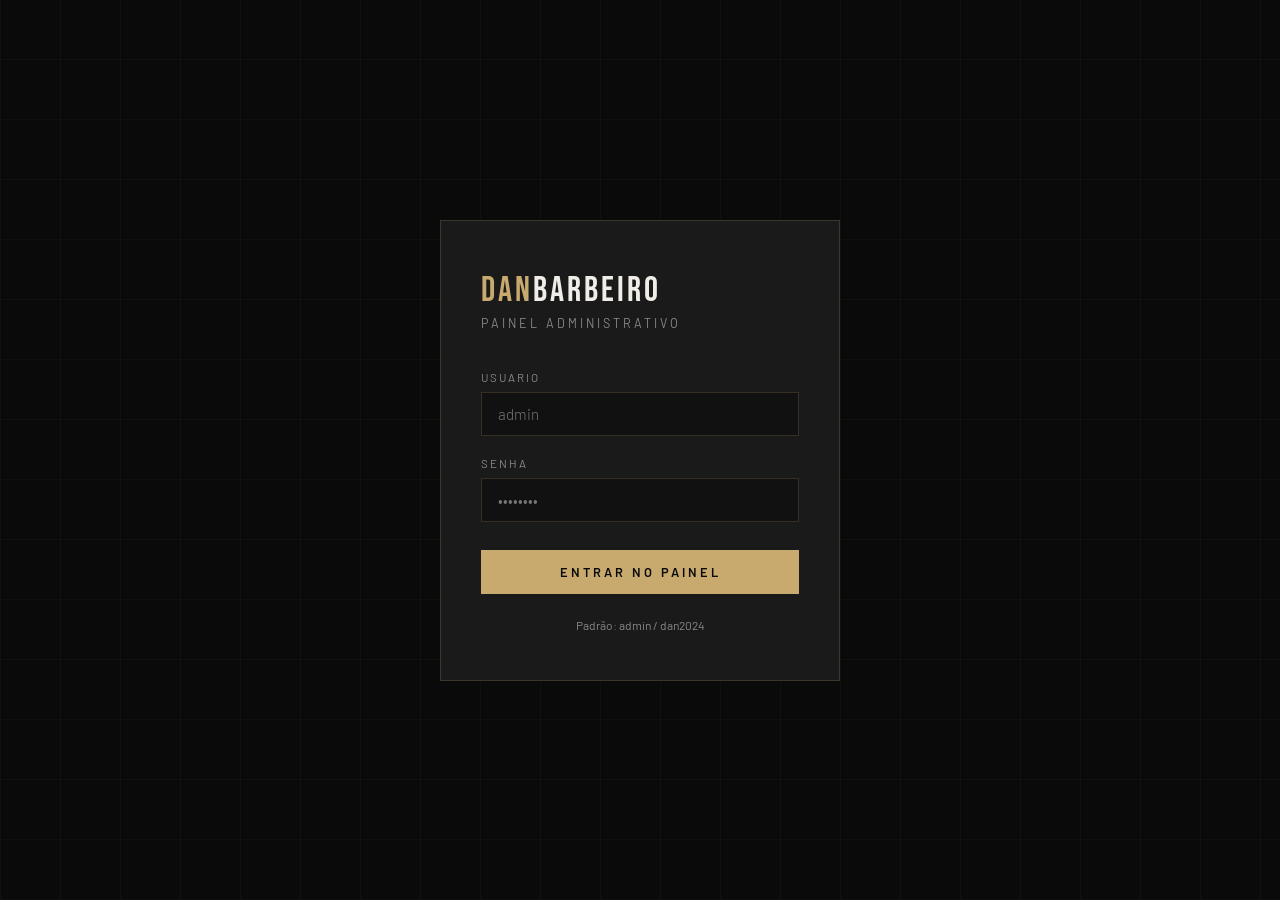
==== admin.html @ a3c0af9f "Add files via upload Arquivos barbearia" ====
﻿<!DOCTYPE html>
<html lang="pt-BR">
<head>
<meta charset="UTF-8">
<meta name="viewport" content="width=device-width, initial-scale=1.0">
<title>DanBarbeiro Painel ADM</title>
<link href="https://fonts.googleapis.com/css2?family=Bebas+Neue&family=Barlow:wght@300;400;500;600&display=swap" rel="stylesheet">
<link rel="stylesheet" href="adm.css">

</head>
<body>

<!-- LOGIN -->
<div id="login-screen">
  <div class="login-box">
    <div class="login-logo">Dan<span>Barbeiro</span></div>
    <div class="login-sub">Painel Administrativo</div>
    <div class="form-group">
      <label>usuario</label>
      <input type="text" id="login-user" placeholder="admin" autocomplete="username">
    </div>
    <div class="form-group">
      <label>Senha</label>
      <input type="password" id="login-pass" placeholder="••••••••" autocomplete="current-password" onkeydown="if(event.key==='Enter')doLogin()">
    </div>
    <button class="btn-login" onclick="doLogin()">Entrar no painel</button>
    <div class="login-error" id="login-error">Usuario ou senha incorretos.</div>
    <p style="font-size:0.75rem;color:var(--muted);margin-top:1.5rem;text-align:center;">Padrão: admin / dan2024</p>
  </div>
</div>

<!-- ADMIN -->
<div id="admin-panel">
  <header class="adm-header">
    <div style="display:flex;align-items:center;">
      <div class="adm-logo">Dan<span>Barbeiro</span></div>
      <div class="adm-badge">ADM</div>
    </div>
    <div class="adm-actions">
      <a href="index.html" target="_blank" class="btn-sm btn-outline-sm">Ver site</a>
      <button class="btn-sm btn-danger-sm" onclick="doLogout()">Sair</button>
    </div>
  </header>

  <div class="adm-body">
    <aside class="adm-sidebar">
      <div class="nav-section">
        <div class="nav-section-label">Geral</div>
        <button class="nav-item active" onclick="showPage('dashboard')"><span class="nav-icon">Dashboard</button>
        <button class="nav-item" onclick="showPage('agendamentos')"><span class="nav-icon"></span> Agendamentos</button>
      </div>
      <div class="nav-section">
        <div class="nav-section-label">Configurar site</div>
        <button class="nav-item" onclick="showPage('servicos')"><span class="nav-icon"></span> Serviços e Preços</button>
        <button class="nav-item" onclick="showPage('promocoes')"><span class="nav-icon"></span> Promoções</button>
        <button class="nav-item" onclick="showPage('limite')"><span class="nav-icon"></span> Limite de Clientes</button>
        <button class="nav-item" onclick="showPage('email')"><span class="nav-icon"></span> E-mail / Notif.</button>
      </div>
    </aside>

    <main class="adm-content">

      <!-- DASHBOARD -->
      <div class="page active" id="page-dashboard">
        <div class="page-header">
          <div class="page-tag">Visão geral</div>
          <h1 class="page-title">DASHBOARD</h1>
          <p class="page-sub">Resumo do dia e da semana.</p>
        </div>
        <div class="metrics-grid">
          <div class="metric-card">
            <div class="metric-label">Agendamentos hoje</div>
            <div class="metric-value" id="metric-hoje">0</div>
            <div class="metric-sub" id="metric-limite-sub">Limite: vagas</div>
          </div>
          <div class="metric-card">
            <div class="metric-label">Vagas disponÃ­veis</div>
            <div class="metric-value" id="metric-vagas">â€”</div>
            <div class="metric-sub">Para hoje</div>
          </div>
          <div class="metric-card">
            <div class="metric-label">Total na semana</div>
            <div class="metric-value" id="metric-semana">0</div>
            <div class="metric-sub">Agendamentos</div>
          </div>
          <div class="metric-card">
            <div class="metric-label">Promoçoes ativas</div>
            <div class="metric-value" id="metric-promos">0</div>
            <div class="metric-sub">No site agora</div>
          </div>
        </div>
        <h3 style="font-family:var(--font-head);letter-spacing:2px;font-size:1.3rem;margin-bottom:1rem;color:var(--text);">ÚLTIMOS AGENDAMENTOS</h3>
        <div class="table-wrap">
          <table id="recent-table">
            <thead><tr><th>Cliente</th><th>Serviços</th><th>Data</th><th>Status</th></tr></thead>
            <tbody id="recent-tbody">
              <tr><td colspan="4" style="text-align:center;color:var(--muted);padding:2rem;">Nenhum agendamento ainda.</td></tr>
            </tbody>
          </table>
        </div>
      </div>

      <!-- AGENDAMENTOS -->
      <div class="page" id="page-agendamentos">
        <div class="page-header">
          <div class="page-tag">Gerenciar</div>
          <h1 class="page-title">AGENDAMENTOS</h1>
          <p class="page-sub">Todos os agendamentos recebidos pelo site.</p>
        </div>
        <div style="display:flex;gap:1rem;margin-bottom:1.5rem;flex-wrap:wrap;align-items:center;">
          <input type="date" id="filter-date" style="background:var(--card);border:1px solid var(--border);color:var(--text);padding:10px 14px;font-family:var(--font-body);font-size:0.88rem;outline:none;" oninput="renderTable()">
          <select id="filter-status" style="background:var(--card);border:1px solid var(--border);color:var(--text);padding:10px 14px;font-family:var(--font-body);font-size:0.88rem;outline:none;" onchange="renderTable()">
            <option value="">Todos os status</option>
            <option value="pendente">Pendente</option>
            <option value="confirmado">Confirmado</option>
            <option value="cancelado">Cancelado</option>
          </select>
          <div style="margin-left:auto;display:flex;gap:0.75rem;">
            <button class="btn-sm btn-outline-sm" onclick="exportCSV()">Exportar CSV</button>
            <button class="btn-sm btn-accent" onclick="exportCSV()">Baixar planilha</button>
          </div>
        </div>
        <div class="table-wrap">
          <table>
            <thead><tr><th>Cliente</th><th>WhatsApp</th><th>Serviços</th><th>Data</th><th>Status</th><th>Ações</th></tr></thead>
            <tbody id="main-tbody">
              <tr><td colspan="6" style="text-align:center;color:var(--muted);padding:2rem;">Nenhum agendamento ainda.</td></tr>
            </tbody>
          </table>
        </div>
      </div>

      <!-- SERVIÃ‡OS -->
      <div class="page" id="page-servicos">
        <div class="page-header">
          <div class="page-tag">Preços</div>
          <h1 class="page-title">Serviços e Preços</h1>
          <p class="page-sub">Edite os preços exibidos no site. As alterações são salvas localmente.</p>
        </div>
        <div class="services-list" id="services-list"></div>
        <div style="margin-top:1.5rem;display:flex;gap:1rem;">
          <button class="btn-sm btn-accent" onclick="saveServices()">Salvar preços</button>
          <button class="btn-sm btn-outline-sm" onclick="resetServices()">Restaurar padrão</button>
        </div>
      </div>

      <!-- PROMOÃ‡Ã•ES -->
      <div class="page" id="page-promocoes">
        <div class="page-header">
          <div class="page-tag">¦ Ofertas</div>
          <h1 class="page-title">Promoções</h1>
          <p class="page-sub">Crie promoções que aparecem em destaque no site para atrair mais clientes.</p>
        </div>
        <div class="add-promo-form">
          <div class="add-promo-title">Nova promoção</div>
          <div class="field-row">
            <div class="field-group">
              <label>Nome da promoção</label>
              <input type="text" id="promo-nome" placeholder="Ex: Combo Verão">
            </div>
            <div class="field-group">
              <label>Desconto / Novo Preço</label>
              <input type="text" id="promo-desconto" placeholder="Ex: 30% OFF ou R$ 45">
            </div>
          </div>
          <div class="field-group">
            <label>Descrição</label>
            <textarea id="promo-desc" rows="2" placeholder="Ex: Corte + barba com 30% de desconto. Só esta semana!"></textarea>
          </div>
          <div class="field-row">
            <div class="field-group">
              <label>Válido até</label>
              <input type="date" id="promo-validade">
            </div>
            <div class="field-group">
              <label>Serviço relacionado</label>
              <select id="promo-servico">
                <option value="">Qualquer serviço</option>
                <option>Corte Clássico</option>
                <option>Corte + Barba</option>
                <option>Degradê</option>
                <option>Barba</option>
                <option>Pacote VIP</option>
                <option>Sobrancelha</option>
              </select>
            </div>
          </div>
          <button class="btn-sm btn-accent" onclick="addPromo()">Adicionar promoção</button>
        </div>
        <div class="promo-list" id="promo-list"></div>
        <p style="font-size:0.78rem;color:var(--muted);" id="promo-empty">Nenhuma promoção cadastrada ainda. Crie a primeira acima!</p>
      </div>

      <!-- LIMITE -->
      <div class="page" id="page-limite">
        <div class="page-header">
          <div class="page-tag">Capacidade</div>
          <h1 class="page-title">LIMITE DIÁRIO</h1>
          <p class="page-sub">Defina o número máximo de agendamentos por dia. Quando atingido, o site exibe "Agenda cheia".</p>
        </div>
        <div class="config-grid">
          <div class="config-card">
            <div class="config-card-title"><span></span> Clientes por dia</div>
            <div class="limit-display" id="limit-display">8</div>
            <div class="limit-controls">
              <button class="limit-btn" onclick="changeLimit(-1)">-</button>
              <input type="number" class="limit-input" id="limit-input" value="8" min="1" max="50" oninput="syncLimit(this.value)">
              <button class="limit-btn" onclick="changeLimit(1)">+</button>
            </div>
            <div style="display:flex;justify-content:space-between;font-size:0.78rem;color:var(--muted);margin-top:1rem;">
              <span>0 agendamentos hoje</span>
              <span id="limit-remaining">8 vagas livres</span>
            </div>
            <div class="progress-bar"><div class="progress-fill" id="progress-fill" style="width:0%"></div></div>
            <button class="btn-sm btn-accent" style="margin-top:1.5rem;width:100%;" onclick="saveLimit()">Salvar limite</button>
          </div>
          <div class="config-card">
            <div class="config-card-title"><span></span> configuração por dia da semana</div>
            <div id="weekday-limits"></div>
            <button class="btn-sm btn-accent" style="margin-top:1.25rem;" onclick="saveWeekdayLimits()">Salvar dias</button>
          </div>
        </div>
      </div>

      <!-- EMAIL -->
      <div class="page" id="page-email">
        <div class="page-header">
          <div class="page-tag">Notificações</div>
          <h1 class="page-title">E-MAIL E NOTIFICAÇÕES</h1>
          <p class="page-sub">Configure como você recebe os agendamentos dos clientes.</p>
        </div>
        <div class="config-grid">
          <div class="config-card">
            <div class="config-card-title"><span>✉</span> Configuração de e-mail</div>
            <div class="field-group">
              <label>Seu e-mail (para receber agendamentos)</label>
              <input type="email" id="email-dest" placeholder="dan@email.com" value="">
            </div>
            <div class="field-group">
              <label>Assunto do e-mail</label>
              <input type="text" id="email-subject" value="Novo agendamento — DanBarbeiro">
            </div>
            <div class="toggle-row">
              <div>
                <div class="toggle-label">Receber e-mail a cada agendamento</div>
                <div class="toggle-desc">Uma notificação por agendamento recebido</div>
              </div>
              <label class="toggle"><input type="checkbox" id="toggle-email" checked><span class="slider"></span></label>
            </div>
            <div class="toggle-row">
              <div>
                <div class="toggle-label">Resumo diário</div>
                <div class="toggle-desc">Receber lista de agendamentos do dia às 8h</div>
              </div>
              <label class="toggle"><input type="checkbox" id="toggle-resumo"><span class="slider"></span></label>
            </div>
            <button class="btn-sm btn-accent" style="margin-top:1.25rem;" onclick="saveEmailConfig()">Salvar configuraÃ§Ãµes</button>
            <div class="email-preview" id="email-preview">
              <strong>Para:</strong> (configure seu e-mail acima)<br>
              <strong>Assunto:</strong> Novo agendamento DanBarbeiro<br><br>
              <strong>Nome:</strong> João Silva<br>
              <strong>WhatsApp:</strong> (88) 9 9999-0000<br>
              <strong>ServiÃ§o:</strong> Corte + Barba R$ 55<br>
              <strong>Data:</strong> 28/04/2025<br>
              <strong>Hora do agendamento:</strong> 14:32
            </div>
            <p style="font-size:0.78rem;color:var(--muted);margin-top:0.75rem;">
              Para envio real de e-mail, integre com <strong style="color:var(--accent);">EmailJS</strong> ou <strong style="color:var(--accent);">Formspree</strong>.<br>
              Adicione sua chave API no <code style="color:var(--accent);">index.html</code> na funÃ§Ã£o <code style="color:var(--accent);">handleBooking()</code>.
            </p>
          </div>
          <div class="config-card">
            <div class="config-card-title"><span></span> WhatsApp</div>
            <div class="field-group">
              <label>Número WhatsApp da barbearia</label>
              <input type="tel" id="whatsapp-num" placeholder="5588900000000" value="5588900000000">
            </div>
            <div class="field-group">
              <label>Mensagem padrão do cliente</label>
              <textarea id="whatsapp-msg" rows="3">Olá! Sou {nome} e gostaria de agendar: {servico}.</textarea>
            </div>
            <div class="toggle-row">
              <div>
                <div class="toggle-label">Agendamento via WhatsApp</div>
                <div class="toggle-desc">Botão redireciona para WhatsApp</div>
              </div>
              <label class="toggle"><input type="checkbox" id="toggle-wa" checked><span class="slider"></span></label>
            </div>
            <button class="btn-sm btn-accent" style="margin-top:1.25rem;" onclick="saveWhatsApp()">Salvar WhatsApp</button>
            <div style="margin-top:1.5rem;">
              <div class="config-card-title" style="font-size:1rem;"><span>➤</span> Exportar agendamentos</div>
              <div class="export-section">
                <button class="btn-sm btn-outline-sm" onclick="exportCSV()">CSV (Excel)</button>
                <button class="btn-sm btn-outline-sm" onclick="exportJSON()">JSON</button>
                <button class="btn-sm btn-outline-sm" onclick="printAgendamentos()">Imprimir lista</button>
              </div>
            </div>
          </div>
        </div>
      </div>

    </main>
  </div>
</div>

<div class="notif" id="notif"></div>

<script src="adm.js"></script>
</body>
</html>
---- adm.css ----
/* =========================================================
   DanBarbeiro ADMIN - estilo do painel administrativo
   Arquivo separado para facilitar atualizações e manutenção.
   ========================================================= */

*, *::before, *::after { box-sizing: border-box; margin: 0; padding: 0; }
:root {
  --black: #0a0a0a; --dark: #111; --card: #1a1a1a; --card2: #202020;
  --accent: #C8A96E; --accent2: #e8c98e; --text: #f0ede8; --muted: #888;
  --border: rgba(200,169,110,0.2); --success: #2ecc71; --danger: #e74c3c;
  --font-head: 'Bebas Neue', sans-serif; --font-body: 'Barlow', sans-serif;
}
body { background: var(--black); color: var(--text); font-family: var(--font-body); min-height: 100vh; }

/* LOGIN */
#login-screen {
  min-height: 100vh; display: flex; align-items: center; justify-content: center;
  background: var(--black);
  background-image: repeating-linear-gradient(90deg, rgba(200,169,110,0.04) 0 1px, transparent 1px 60px),
                    repeating-linear-gradient(0deg, rgba(200,169,110,0.04) 0 1px, transparent 1px 60px);
}
.login-box {
  background: var(--card); border: 1px solid var(--border); padding: 3rem 2.5rem;
  width: 100%; max-width: 400px;
}
.login-logo { font-family: var(--font-head); font-size: 2.2rem; letter-spacing: 3px; color: var(--accent); margin-bottom: 0.25rem; }
.login-logo span { color: var(--text); }
.login-sub { font-size: 0.78rem; letter-spacing: 3px; text-transform: uppercase; color: var(--muted); margin-bottom: 2.5rem; }
.form-group { margin-bottom: 1.25rem; }
.form-group label { display: block; font-size: 0.72rem; letter-spacing: 2px; text-transform: uppercase; color: var(--muted); margin-bottom: 8px; }
.form-group input {
  width: 100%; background: var(--dark); border: 1px solid var(--border); color: var(--text);
  padding: 12px 16px; font-family: var(--font-body); font-size: 0.95rem; font-weight: 300;
  outline: none; transition: border-color 0.2s;
}
.form-group input:focus { border-color: var(--accent); }
.btn-login {
  width: 100%; background: var(--accent); color: var(--black); border: none;
  padding: 14px; font-family: var(--font-body); font-size: 0.8rem;
  letter-spacing: 3px; text-transform: uppercase; font-weight: 600; cursor: pointer;
  transition: background 0.2s; margin-top: 0.5rem;
}
.btn-login:hover { background: var(--accent2); }
.login-error { color: var(--danger); font-size: 0.82rem; margin-top: 0.75rem; display: none; }

/* ADMIN LAYOUT */
#admin-panel { display: none; }
.adm-header {
  background: var(--dark); border-bottom: 1px solid var(--border);
  padding: 1rem 2rem; display: flex; align-items: center; justify-content: space-between; position: sticky; top: 0; z-index: 50;
}
.adm-logo { font-family: var(--font-head); font-size: 1.6rem; letter-spacing: 3px; color: var(--accent); }
.adm-logo span { color: var(--text); }
.adm-badge { font-size: 0.72rem; letter-spacing: 2px; text-transform: uppercase; color: var(--muted); margin-left: 1rem; }
.adm-actions { display: flex; gap: 1rem; align-items: center; }
.btn-sm {
  padding: 8px 20px; font-size: 0.75rem; letter-spacing: 2px; text-transform: uppercase;
  font-weight: 600; cursor: pointer; transition: all 0.2s; border: none; font-family: var(--font-body);
}
.btn-accent { background: var(--accent); color: var(--black); }
.btn-accent:hover { background: var(--accent2); }
.btn-outline-sm { background: transparent; color: var(--accent); border: 1px solid var(--accent); }
.btn-outline-sm:hover { background: rgba(200,169,110,0.1); }
.btn-danger-sm { background: transparent; color: var(--danger); border: 1px solid var(--danger); }
.btn-danger-sm:hover { background: rgba(231,76,60,0.1); }

.adm-body { display: grid; grid-template-columns: 220px 1fr; min-height: calc(100vh - 60px); }
.adm-sidebar {
  background: var(--dark); border-right: 1px solid var(--border); padding: 2rem 0;
  position: sticky; top: 60px; height: calc(100vh - 60px); overflow-y: auto;
}
.nav-section { padding: 0 1.25rem; margin-bottom: 1.5rem; }
.nav-section-label { font-size: 0.65rem; letter-spacing: 3px; text-transform: uppercase; color: var(--muted); margin-bottom: 0.75rem; padding: 0 0.5rem; }
.nav-item {
  display: block; padding: 10px 12px; color: var(--muted); text-decoration: none;
  font-size: 0.88rem; font-weight: 400; border-radius: 2px;
  transition: all 0.2s; cursor: pointer; border: none; background: none; width: 100%; text-align: left;
  display: flex; align-items: center; gap: 10px;
}
.nav-item:hover { color: var(--text); background: rgba(255,255,255,0.04); }
.nav-item.active { color: var(--accent); background: rgba(200,169,110,0.08); border-left: 2px solid var(--accent); padding-left: 10px; }
.nav-icon { width: 16px; text-align: center; font-size: 0.9rem; }

.adm-content { padding: 2.5rem; overflow-y: auto; }
.page { display: none; }
.page.active { display: block; }

.page-header { margin-bottom: 2rem; }
.page-tag { font-size: 0.72rem; letter-spacing: 3px; text-transform: uppercase; color: var(--accent); margin-bottom: 0.5rem; }
.page-title { font-family: var(--font-head); font-size: 2.5rem; letter-spacing: 2px; color: var(--text); }
.page-sub { color: var(--muted); font-size: 0.9rem; font-weight: 300; margin-top: 0.5rem; }

/* CARDS MÉTRICAS */
.metrics-grid { display: grid; grid-template-columns: repeat(auto-fit, minmax(180px, 1fr)); gap: 1px; margin-bottom: 2rem; border: 1px solid var(--border); }
.metric-card { background: var(--card); padding: 1.5rem 1.25rem; }
.metric-label { font-size: 0.72rem; letter-spacing: 2px; text-transform: uppercase; color: var(--muted); margin-bottom: 0.5rem; }
.metric-value { font-family: var(--font-head); font-size: 2.2rem; color: var(--accent); letter-spacing: 1px; }
.metric-sub { font-size: 0.78rem; color: var(--muted); margin-top: 4px; }

/* TABELA DE AGENDAMENTOS */
.table-wrap { border: 1px solid var(--border); overflow-x: auto; }
table { width: 100%; border-collapse: collapse; }
thead tr { border-bottom: 1px solid var(--border); }
th { padding: 12px 16px; font-size: 0.72rem; letter-spacing: 2px; text-transform: uppercase; color: var(--muted); text-align: left; background: var(--dark); font-weight: 500; }
td { padding: 14px 16px; font-size: 0.88rem; color: var(--text); border-bottom: 1px solid rgba(200,169,110,0.07); font-weight: 300; }
tr:last-child td { border-bottom: none; }
tr:hover td { background: rgba(255,255,255,0.02); }
.badge {
  display: inline-block; padding: 3px 10px; font-size: 0.7rem; letter-spacing: 1px;
  text-transform: uppercase; font-weight: 600; border-radius: 2px;
}
.badge-pending { background: rgba(200,169,110,0.15); color: var(--accent); }
.badge-confirmed { background: rgba(46,204,113,0.15); color: var(--success); }
.badge-cancelled { background: rgba(231,76,60,0.15); color: var(--danger); }

/* CONFIGURAÇÕES */
.config-grid { display: grid; grid-template-columns: 1fr 1fr; gap: 1.5rem; }
.config-card { background: var(--card); border: 1px solid var(--border); padding: 1.75rem; }
.config-card-title { font-family: var(--font-head); font-size: 1.3rem; letter-spacing: 2px; color: var(--text); margin-bottom: 1.5rem; display: flex; align-items: center; gap: 10px; }
.config-card-title span { color: var(--accent); font-size: 1rem; }
.field-group { margin-bottom: 1.25rem; }
.field-group label { display: block; font-size: 0.72rem; letter-spacing: 2px; text-transform: uppercase; color: var(--muted); margin-bottom: 8px; }
.field-group input, .field-group select, .field-group textarea {
  width: 100%; background: var(--dark); border: 1px solid var(--border); color: var(--text);
  padding: 10px 14px; font-family: var(--font-body); font-size: 0.9rem; font-weight: 300;
  outline: none; transition: border-color 0.2s; resize: vertical;
}
.field-group input:focus, .field-group select:focus, .field-group textarea:focus { border-color: var(--accent); }
.field-row { display: grid; grid-template-columns: 1fr 1fr; gap: 1rem; }
.toggle-row { display: flex; align-items: center; justify-content: space-between; padding: 12px 0; border-bottom: 1px solid rgba(200,169,110,0.08); }
.toggle-row:last-child { border-bottom: none; }
.toggle-label { font-size: 0.88rem; color: var(--text); }
.toggle-desc { font-size: 0.78rem; color: var(--muted); margin-top: 2px; }
.toggle {
  position: relative; width: 44px; height: 24px; cursor: pointer;
}
.toggle input { opacity: 0; width: 0; height: 0; }
.slider {
  position: absolute; inset: 0; background: var(--dark); border: 1px solid var(--border);
  transition: background 0.2s; border-radius: 12px;
}
.slider::before {
  content: ''; position: absolute; width: 16px; height: 16px; top: 3px; left: 3px;
  background: var(--muted); border-radius: 50%; transition: all 0.2s;
}
.toggle input:checked + .slider { background: rgba(200,169,110,0.2); border-color: var(--accent); }
.toggle input:checked + .slider::before { transform: translateX(20px); background: var(--accent); }

/* SERVIÇOS */
.services-list { display: flex; flex-direction: column; gap: 1px; border: 1px solid var(--border); }
.service-item {
  background: var(--card); padding: 1.25rem 1.5rem;
  display: grid; grid-template-columns: 1fr auto auto auto; gap: 1rem; align-items: center;
  transition: background 0.2s;
}
.service-item:hover { background: var(--card2); }
.service-item-name { font-weight: 500; color: var(--text); font-size: 0.95rem; }
.service-item-desc { font-size: 0.8rem; color: var(--muted); margin-top: 2px; font-weight: 300; }
.price-input {
  background: var(--dark); border: 1px solid var(--border); color: var(--accent);
  padding: 8px 12px; font-family: var(--font-head); font-size: 1.2rem; letter-spacing: 1px;
  width: 100px; text-align: center; outline: none; transition: border-color 0.2s;
}
.price-input:focus { border-color: var(--accent); }

/* PROMOÇÕES */
.promo-list { display: flex; flex-direction: column; gap: 1rem; margin-bottom: 2rem; }
.promo-card {
  background: var(--card); border: 1px solid var(--border); padding: 1.5rem;
  display: grid; grid-template-columns: 1fr auto; gap: 1.5rem; align-items: start;
  position: relative; overflow: hidden;
}
.promo-card::before {
  content: ''; position: absolute; left: 0; top: 0; bottom: 0; width: 3px; background: var(--accent);
}
.promo-card.inactive::before { background: var(--muted); }
.promo-tag-badge {
  display: inline-block; padding: 3px 10px; font-size: 0.65rem; letter-spacing: 2px;
  text-transform: uppercase; font-weight: 600; background: rgba(200,169,110,0.15);
  color: var(--accent); margin-bottom: 0.5rem;
}
.promo-name { font-family: var(--font-head); font-size: 1.4rem; letter-spacing: 2px; color: var(--text); }
.promo-desc { font-size: 0.85rem; color: var(--muted); margin-top: 4px; font-weight: 300; }
.promo-discount { font-family: var(--font-head); font-size: 2rem; color: var(--accent); letter-spacing: 1px; white-space: nowrap; }

/* ADD PROMO FORM */
.add-promo-form {
  background: var(--dark); border: 1px dashed var(--border); padding: 1.75rem;
  margin-bottom: 2rem;
}
.add-promo-title { font-family: var(--font-head); font-size: 1.2rem; letter-spacing: 2px; color: var(--accent); margin-bottom: 1.25rem; }

/* EMAIL CONFIG */
.email-preview {
  background: var(--dark); border: 1px solid var(--border); padding: 1.25rem;
  font-size: 0.83rem; color: var(--muted); line-height: 1.8; margin-top: 1rem;
  font-family: monospace;
}
.email-preview strong { color: var(--accent); }

/* EXPORT */
.export-section { display: flex; gap: 1rem; flex-wrap: wrap; margin-top: 1rem; }

/* NOTIFICAÇÃO */
.notif {
  position: fixed; bottom: 2rem; right: 2rem; background: var(--accent); color: var(--black);
  padding: 12px 24px; font-size: 0.85rem; font-weight: 600; letter-spacing: 1px;
  z-index: 999; transform: translateY(100px); opacity: 0; transition: all 0.3s;
}
.notif.show { transform: translateY(0); opacity: 1; }

/* LIMIT CONFIG */
.limit-display {
  font-family: var(--font-head); font-size: 3.5rem; color: var(--accent);
  letter-spacing: 2px; text-align: center; padding: 1.5rem;
  border: 1px solid var(--border); background: var(--dark); margin-bottom: 1rem;
}
.limit-controls { display: flex; gap: 1rem; align-items: center; }
.limit-btn {
  width: 48px; height: 48px; background: var(--dark); border: 1px solid var(--border);
  color: var(--text); font-size: 1.5rem; cursor: pointer; transition: all 0.2s;
  display: grid; place-items: center; font-family: var(--font-head);
}
.limit-btn:hover { border-color: var(--accent); color: var(--accent); }
.limit-input {
  flex: 1; background: var(--dark); border: 1px solid var(--border); color: var(--text);
  padding: 12px; font-family: var(--font-head); font-size: 1.5rem; text-align: center;
  outline: none; transition: border-color 0.2s;
}
.limit-input:focus { border-color: var(--accent); }

.progress-bar { height: 4px; background: var(--dark); border: 1px solid var(--border); margin-top: 1rem; }
.progress-fill { height: 100%; background: var(--accent); transition: width 0.3s; }

@media (max-width: 900px) {
  .adm-body { grid-template-columns: 1fr; }
  .adm-sidebar { position: static; height: auto; display: flex; flex-wrap: wrap; padding: 1rem; gap: 0.5rem; }
  .nav-section { margin: 0; }
  .config-grid { grid-template-columns: 1fr; }
}
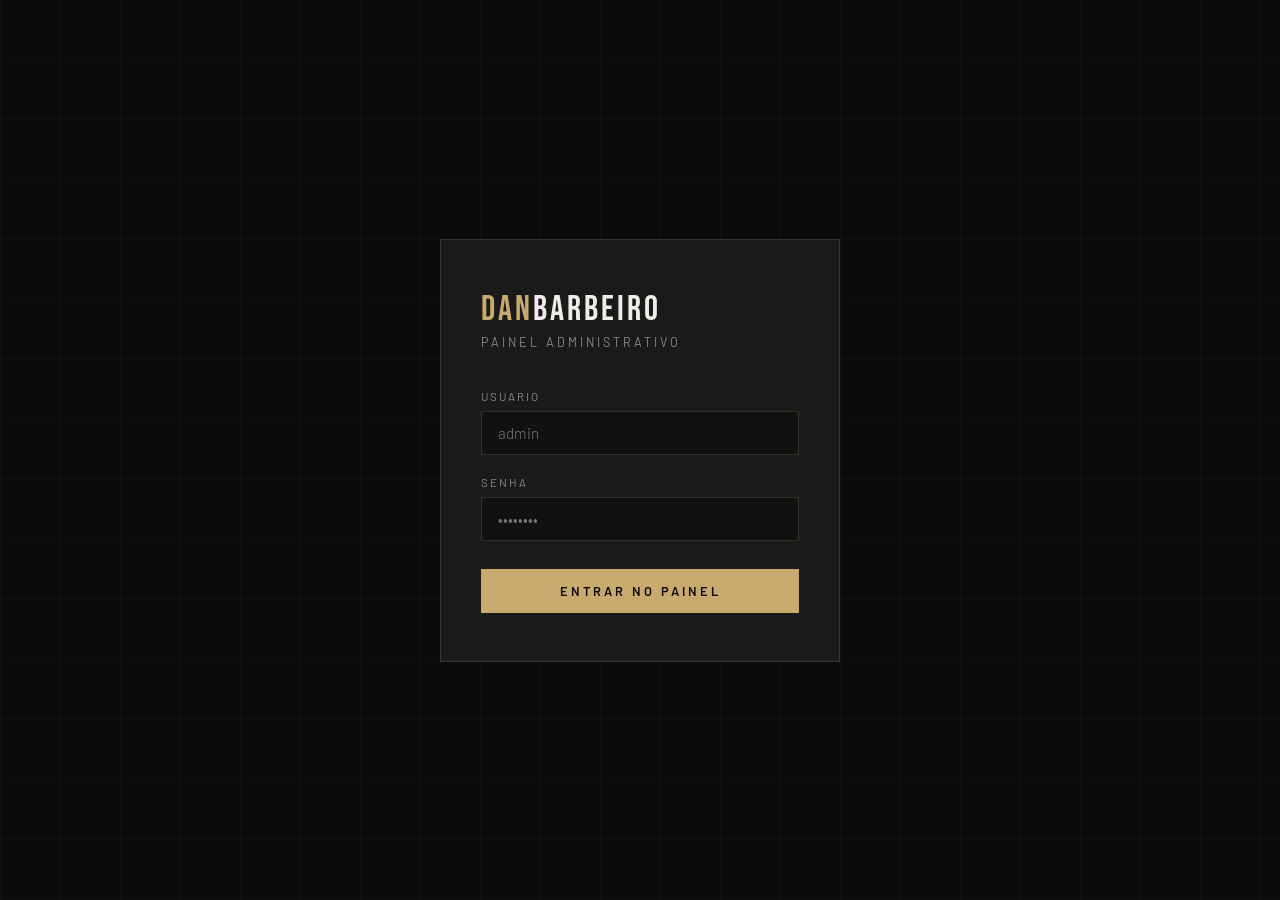
==== commit 7fad669c: "Atualização 2.0" ====
--- a/admin.html
+++ b/admin.html
@@ -25,7 +25,6 @@
     </div>
     <button class="btn-login" onclick="doLogin()">Entrar no painel</button>
     <div class="login-error" id="login-error">Usuario ou senha incorretos.</div>
-    <p style="font-size:0.75rem;color:var(--muted);margin-top:1.5rem;text-align:center;">Padrão: admin / dan2024</p>
   </div>
 </div>
 
